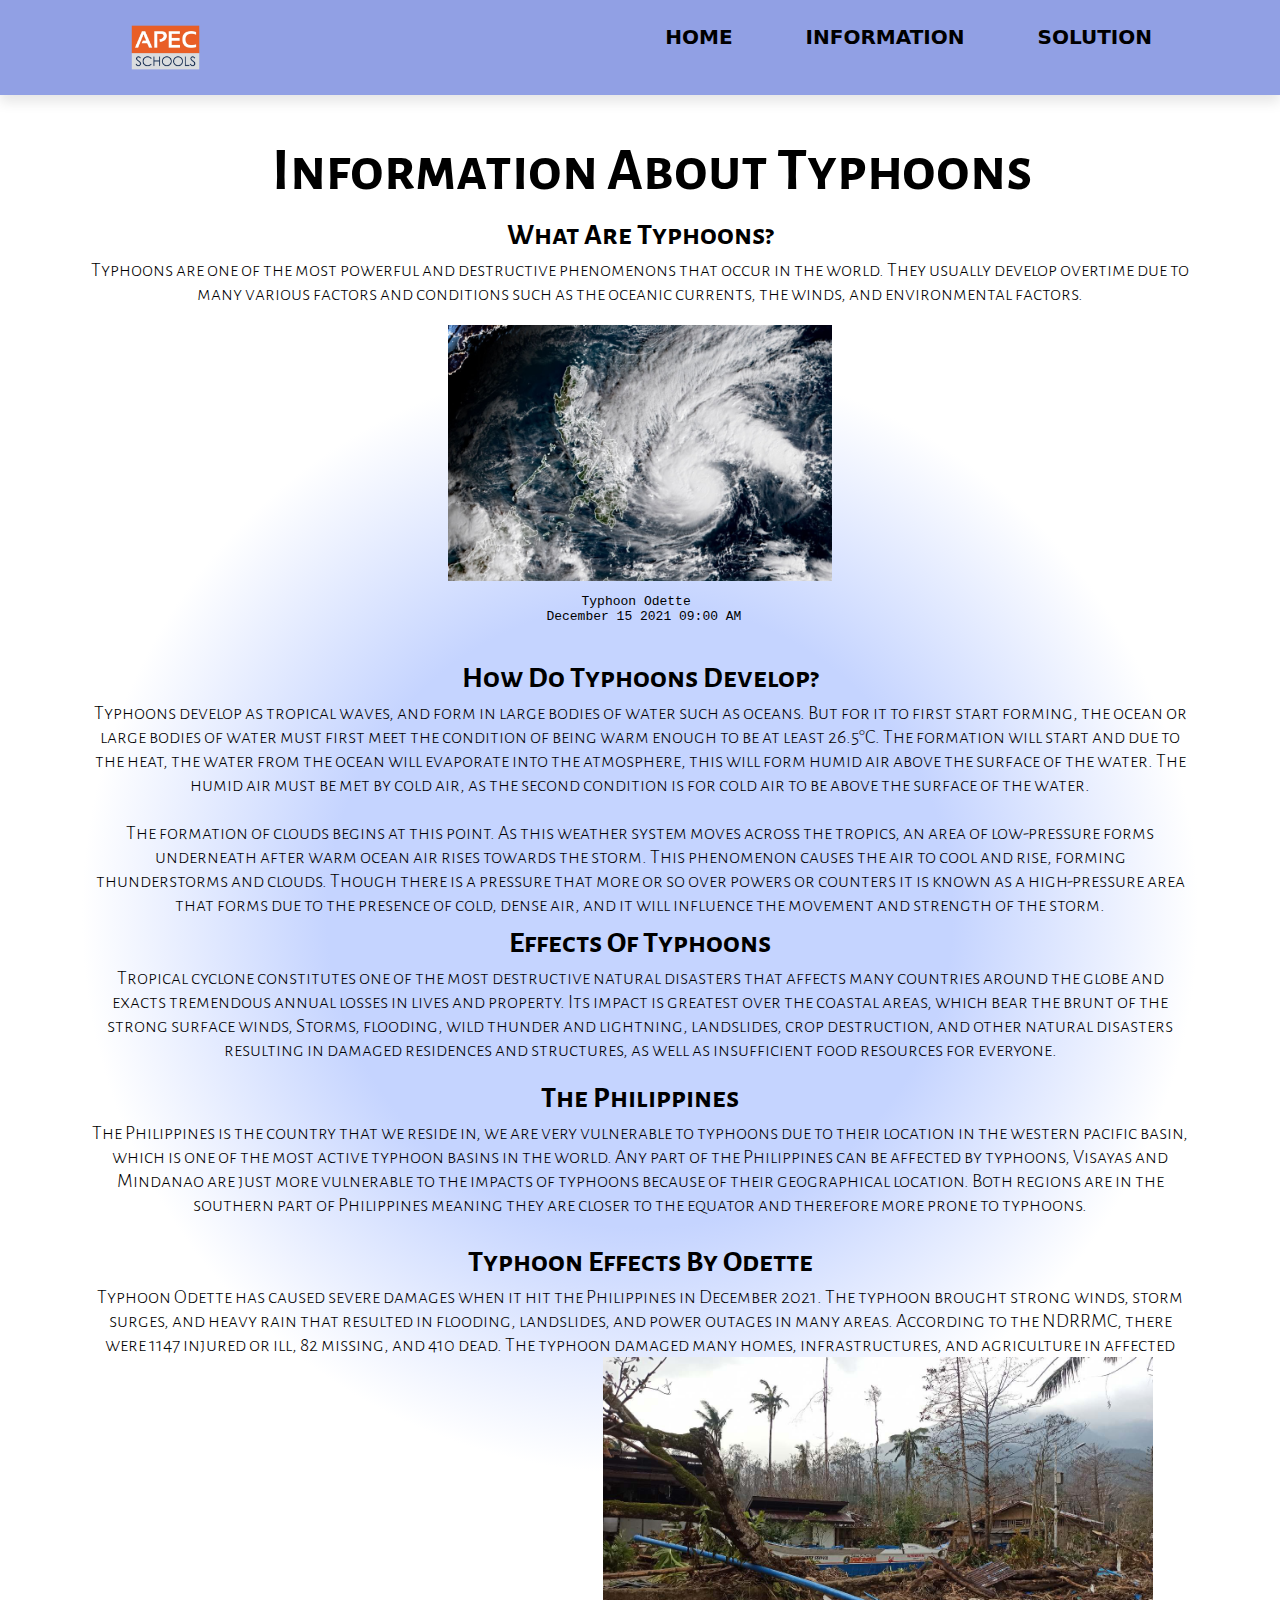
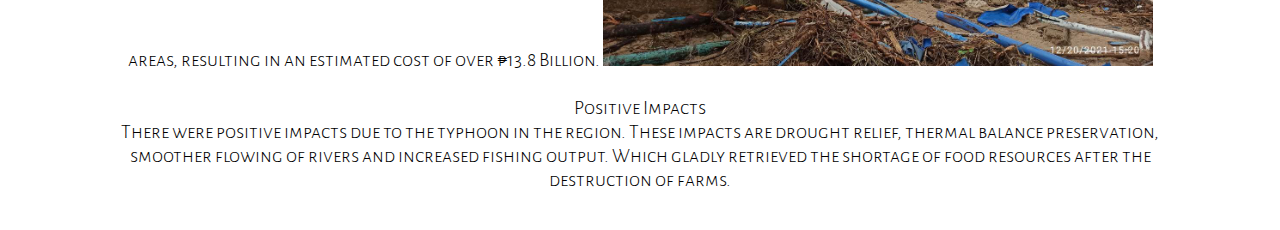
==== Information.html @ 1bcaef9f "Add files via upload" ====
<!DOCTYPE html>
<html lang="en">
<head>
  <title>Home</title>
  <meta charset="UTF-8">
  <meta name="viewport" content="width=device-width, initial-scale=1.0">
  <title>Group 6 IPBA Q4</title>
  <link rel="stylesheet" href="Information.css">
  <link rel="stylesheet" href="Transition.css">
  <link rel="preconnect" href="https://fonts.googleapis.com">
  <link rel="preconnect" href="https://fonts.gstatic.com" crossorigin>
  <link href="https://fonts.googleapis.com/css2?family=Alegreya+Sans+SC&family=Lato:ital,wght@1,300&display=swap" rel="stylesheet">
</head>
<body>

 <script src="main.js"></script>

  <div class="transition transition-2 is-active"></div>
  <header>
    <div class="navbar">
      <img src="APEC.webp" alt="logo" class="logo">
      <nav>
        <ul class="menu">
          <li class="menu-item is-active"><a id="Home-link" href="index.html">Home</a></li>
          <li class="menu-item"><a id="Information-link" href="Information.html">Information</a></li>
          <li class="menu-item"><a id="Solution-link" href="Solution.html">Solution</a></li>
        </ul>
      </nav>
    </div>
  </header>
  <h1>Information About Typhoons</h1>
  <h2>What Are Typhoons?</h2>
  <p>Typhoons are one of the most powerful and destructive phenomenons that occur in the world. They usually develop overtime due to many various factors and conditions such as the oceanic currents, the winds, and environmental factors. </p>
  <br>
  <img src="Satelllite Odette.jpg" class="Satellite" alt="Satellite">
  <pre style="text-align: center; margin-left: auto; margin-right: auto;">Typhoon Odette <br> December 15 2021 09:00 AM
  </pre>
  </pre>
  <br>
  <br>
  <h2>How Do Typhoons Develop?</h2>
  <p>Typhoons develop as tropical waves, and form in large bodies of water such as oceans. But for it to first start forming, the ocean or large bodies of water must first meet the condition of being warm enough to be at least 26.5°C. The formation will start and due to the heat, the water from the ocean will evaporate into the atmosphere, this will form humid air above the surface of the water. The humid air must be met by cold air, as the second condition is for cold air to be above the surface of the water. <br><br>The formation of clouds begins at this point. As this weather system moves across the tropics, an area of low-pressure forms underneath after warm ocean air rises towards the storm. This phenomenon causes the air to cool and rise, forming thunderstorms and clouds. Though there is a pressure that more or so over powers or counters it is known as a high-pressure area that forms due to the presence of cold, dense air, and it will influence the movement and strength of the storm.
  </p>
  <br>
  <br><h2>Effects Of Typhoons</h2>
  <p> Tropical cyclone constitutes one of the most destructive natural disasters that affects many countries around the globe and exacts tremendous annual losses in lives and property. Its impact is greatest over the coastal areas, which bear the brunt of the strong surface winds, Storms, flooding, wild thunder and lightning, landslides, crop destruction, and other natural disasters resulting in damaged residences and structures, as well as insufficient food resources for everyone.

    <br>
    <br>
    <br>
    <h2>The Philippines</h2>
    <p>The Philippines is the country that we reside in, we are   very vulnerable to typhoons due to their location in the western pacific basin, which is one of the most active typhoon basins in the world. Any part of the Philippines can be affected by typhoons, Visayas and Mindanao are just more vulnerable to the impacts of typhoons because of their geographical location. Both regions are in the southern part of Philippines meaning they are closer to the equator and therefore more prone to typhoons. 
    </p>
    <br>
    <br>
    <br>
    <h2>Typhoon Effects By Odette</h2>
    <p> Typhoon Odette has caused severe damages when it hit the Philippines in December 2021. The typhoon brought strong winds, storm surges, and heavy rain that resulted in flooding, landslides, and power outages in many areas. According to the NDRRMC, there were 1147 injured or ill, 82 missing, and 410 dead. The typhoon damaged many homes, infrastructures, and agriculture in affected areas, resulting in an estimated cost of over ₱13.8 Billion.  <img style="  text-align: center;
      width: 50%;
      height: 50%;
      "src="Typhoon Odette.jpg" alt="Example2" class="t2">
      <br><br> Positive Impacts <br> There were positive impacts due to the typhoon in the region. These impacts are drought relief, thermal balance preservation, smoother flowing of rivers and increased fishing output. Which gladly retrieved the shortage of food resources after the destruction of farms.
    </p><br><br>
---- Information.css ----
body {
    margin: 0;
    font-family: 'Alegreya Sans SC', sans-serif;
    font-weight: 300;
    background-image: radial-gradient(circle, rgba(197,212,255,1) 28%, rgba(255,255,255,1) 50%);    margin: auto;
  }
  
  .text-container {
  display: flex; /* use flex layout */
  background-color: rgb(205, 230, 250);
  }
  .text {
  flex: 1; /* give the text a flexible width */
  }
  h1 {
    font-size: 60px;
    margin-left: 25px;
    vertical-align: top;
    text-align: center;
    font-family: Alegreya Sans SC;
    }
    
    h2 {
      text-align: center;
      margin-left: 25px;
      margin-right: 25px;
      font-size: 30px;
      font-family: Alegreya Sans SC;
      margin-top: -30px;
    }
    
    p {
    text-align: center;
    margin: 0 auto;
    max-width: 1100px;
    font-size: 20px;
    font-family: Alegreya Sans SC;
    margin-top: -20px;
    }

    .Satellite {
      width: 30%;
      height: 30%;
      display: block;
      margin-left: auto;
      margin-right: auto;
    }


  ul{
    text-align: center;
    font-family: "Alegreya Sans SC", sans-serif;
    font-size: 120%;
  }
  
  .navbar {
    width: 80%;
    margin: 0 auto;
  }
  
  header { 
    background: rgb(145, 160, 228);
      box-shadow: 0 7px 12px rgba(0, 0, 0, 0.1);
  }
  
  title {
    font-family: 'Alegreya Sans SC', sans-serif;
    text-align: center;
  }
  
  header::after {
    content: '';
    display: table;
    clear: both;
  }
  
  .logo { 
    float: left;
    padding: 10px 0;
    width: 75px;
    height: 75px;
  }
  
  nav {
    float: right;
  }
  
  nav ul {
    list-style: none;
    margin: 0;
    padding: 0;
  }
  
  
  nav li {
    display: inline-block;
    margin-left: 70px;
    padding-top: 25px;
    font-family: 'Alegreya Sans SC', sans-serif; 
    font-weight: 600; /* make the font thicker */
    color: #444; /* dark grey text color */
  }
  
  nav a {
    color: #000000;
    text-decoration: none;
    text-transform: uppercase;
    font-size: 20px;
    font-family: system-ui, -apple-system, BlinkMacSystemFont, 'Segoe UI', Roboto, Oxygen, Ubuntu, Cantarell, 'Open Sans', 'Helvetica Neue', sans-serif;
  }
  /* Add styles for the utilities section */
  .utilities {
    position: relative;
  }
  
  .utilities a {
    color: #000000;
    text-decoration: none;
    text-transform: uppercase;
    font-size: 14px;
  }
  
  .utilities a:hover {
    color: #000;
  }
  
  .utilities ul {
    position: absolute;
    background-color: #f9f9f9;
    box-shadow: 0px 8px 16px 0px rgba(0, 0, 0, 0.2);
    z-index: 1;
  }
  
  .utilities ul li {
    display: block;
    color: #444;
  
  }
---- Transition.css ----
.transition-1 {
    position: fixed;
    top: 0;
    left: 0;
    right: 0;
    bottom: 0;
    z-index: 101;
    background-color: rgb(182, 193, 255);
    opacity: 0;
    pointer-events: none;
    transition: 0.5s ease-out;
}

.transition-1.is-active {
    opacity: 1;
    pointer-events: all;
}

.transition-2 {
    position: fixed;
    top: 0;
    left: -100%;
    width: 100%;
    bottom: 0;
    z-index: 101;
    background-color: rgb(182, 193, 255);
    transition: 0.5s ease-out;
}

.transition-2.is-active {
    left: 0px;    
}

.transition-3 {
    position: fixed;
    top: 100%;
    left: 0;
    right: 0;
    height: 100%;
    z-index: 101;
    background-color: rgb(182, 193, 255);
    transition: 0.5s ease-out;
}

.transition-3.is-active {
    top: 0px;    
}

  
  /* Media query for screens smaller than 768px (mobile devices) */
  @media only screen and (max-width: 767px) {
    .nav-link {
      display: block;
      text-align: center;
    }
  }
  @media (max-width: 768px) {
    /* Adjust font size for h1 on smaller screens */
    h1 {
      font-size: 30px;
    }
  }

  @media (max-width: 768px) {
    /* Adjust font size for h1 on smaller screens */
    h2 {
      font-size: 20px;
    }
  }

  @media (max-width: 768px) {
    /* Adjust font size for h1 on smaller screens */
    p {
      font-size: 15px;
    }
  }
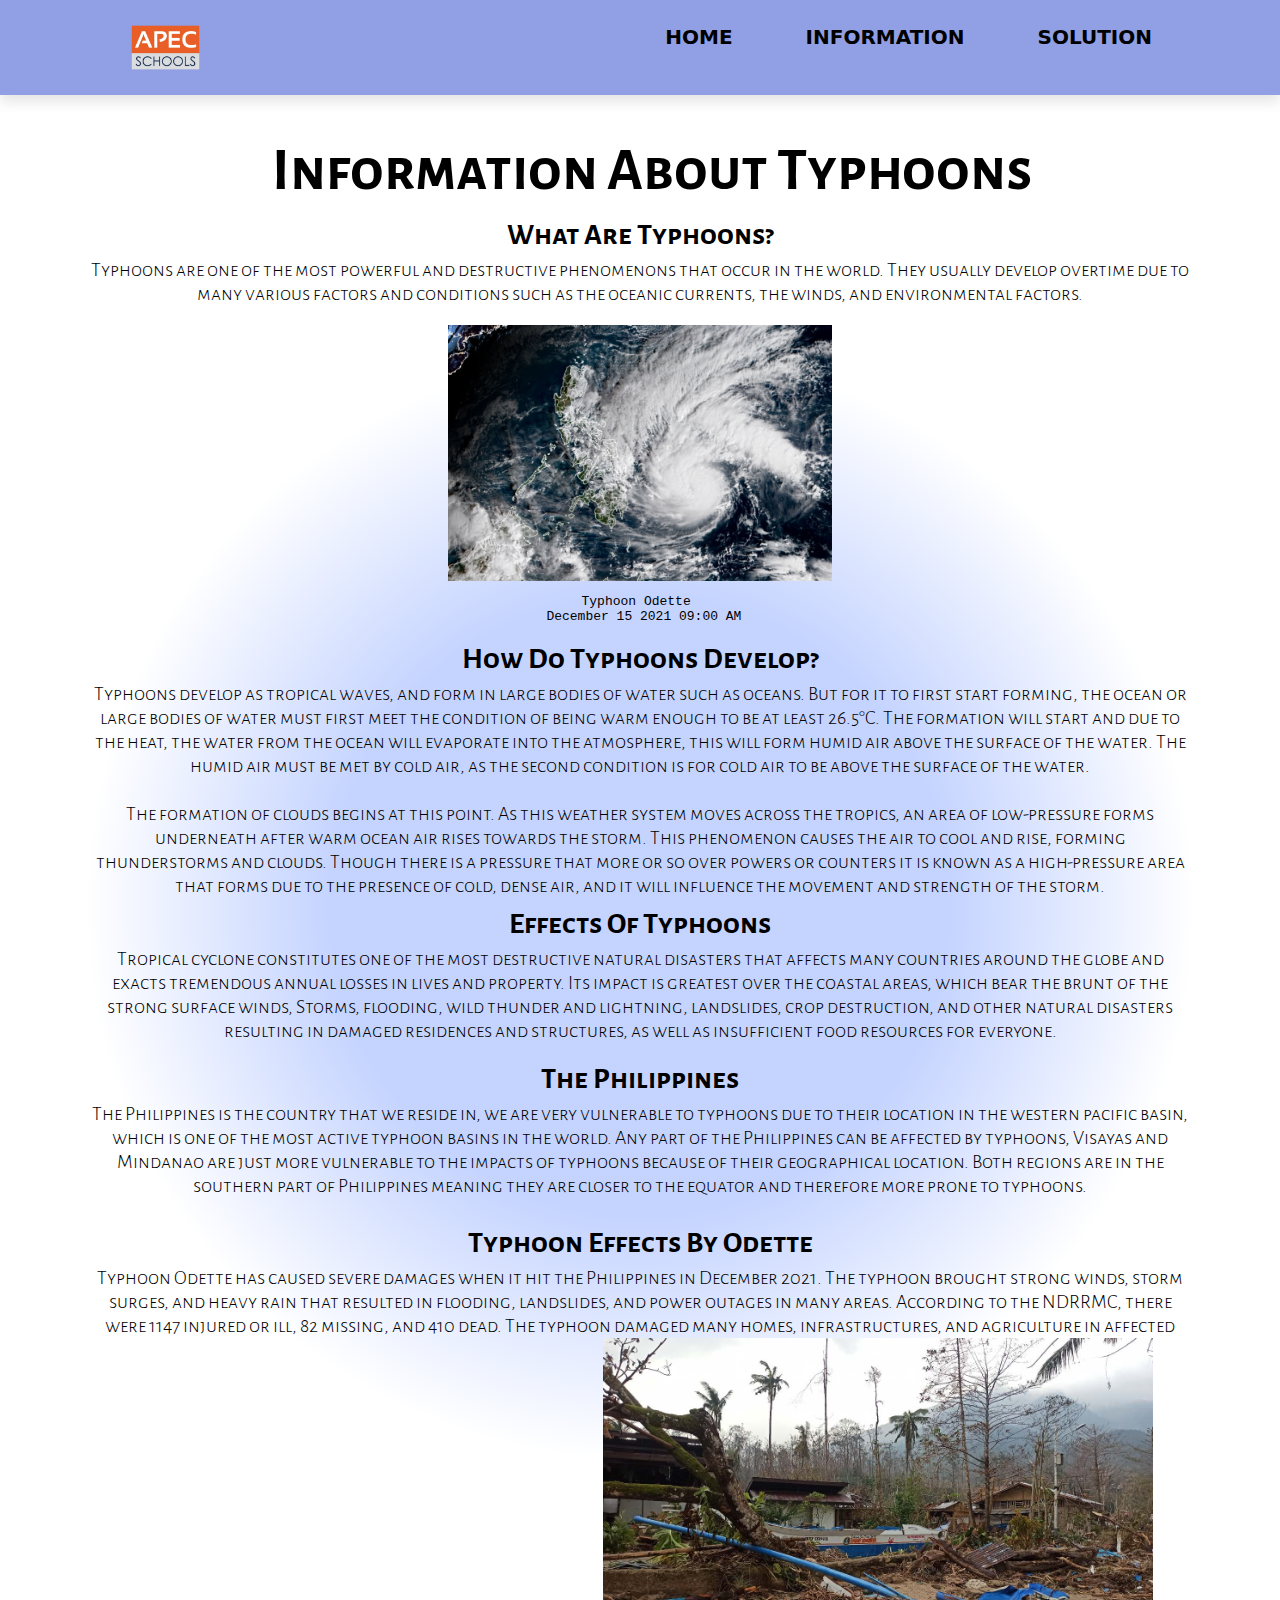
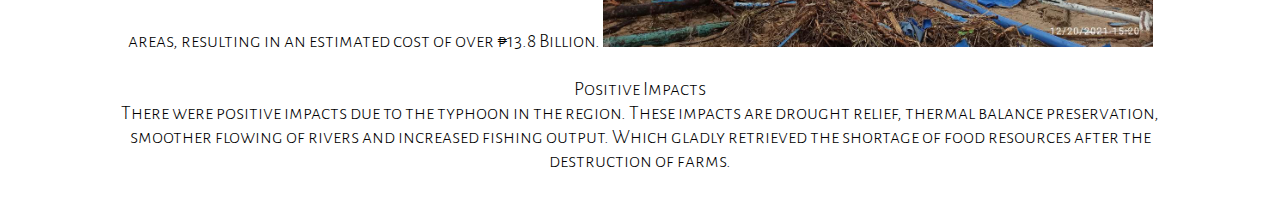
==== commit fc88d9a1: "Update Information.html" ====
--- a/Information.html
+++ b/Information.html
@@ -1,7 +1,7 @@
 <!DOCTYPE html>
 <html lang="en">
 <head>
-  <title>Home</title>
+  <title>Information</title>
   <meta charset="UTF-8">
   <meta name="viewport" content="width=device-width, initial-scale=1.0">
   <title>Group 6 IPBA Q4</title>
@@ -37,7 +37,6 @@
   </pre>
   </pre>
   <br>
-  <br>
   <h2>How Do Typhoons Develop?</h2>
   <p>Typhoons develop as tropical waves, and form in large bodies of water such as oceans. But for it to first start forming, the ocean or large bodies of water must first meet the condition of being warm enough to be at least 26.5°C. The formation will start and due to the heat, the water from the ocean will evaporate into the atmosphere, this will form humid air above the surface of the water. The humid air must be met by cold air, as the second condition is for cold air to be above the surface of the water. <br><br>The formation of clouds begins at this point. As this weather system moves across the tropics, an area of low-pressure forms underneath after warm ocean air rises towards the storm. This phenomenon causes the air to cool and rise, forming thunderstorms and clouds. Though there is a pressure that more or so over powers or counters it is known as a high-pressure area that forms due to the presence of cold, dense air, and it will influence the movement and strength of the storm.
   </p>
@@ -60,4 +59,4 @@
       height: 50%;
       "src="Typhoon Odette.jpg" alt="Example2" class="t2">
       <br><br> Positive Impacts <br> There were positive impacts due to the typhoon in the region. These impacts are drought relief, thermal balance preservation, smoother flowing of rivers and increased fishing output. Which gladly retrieved the shortage of food resources after the destruction of farms.
-    </p><br><br>+    </p><br><br>
